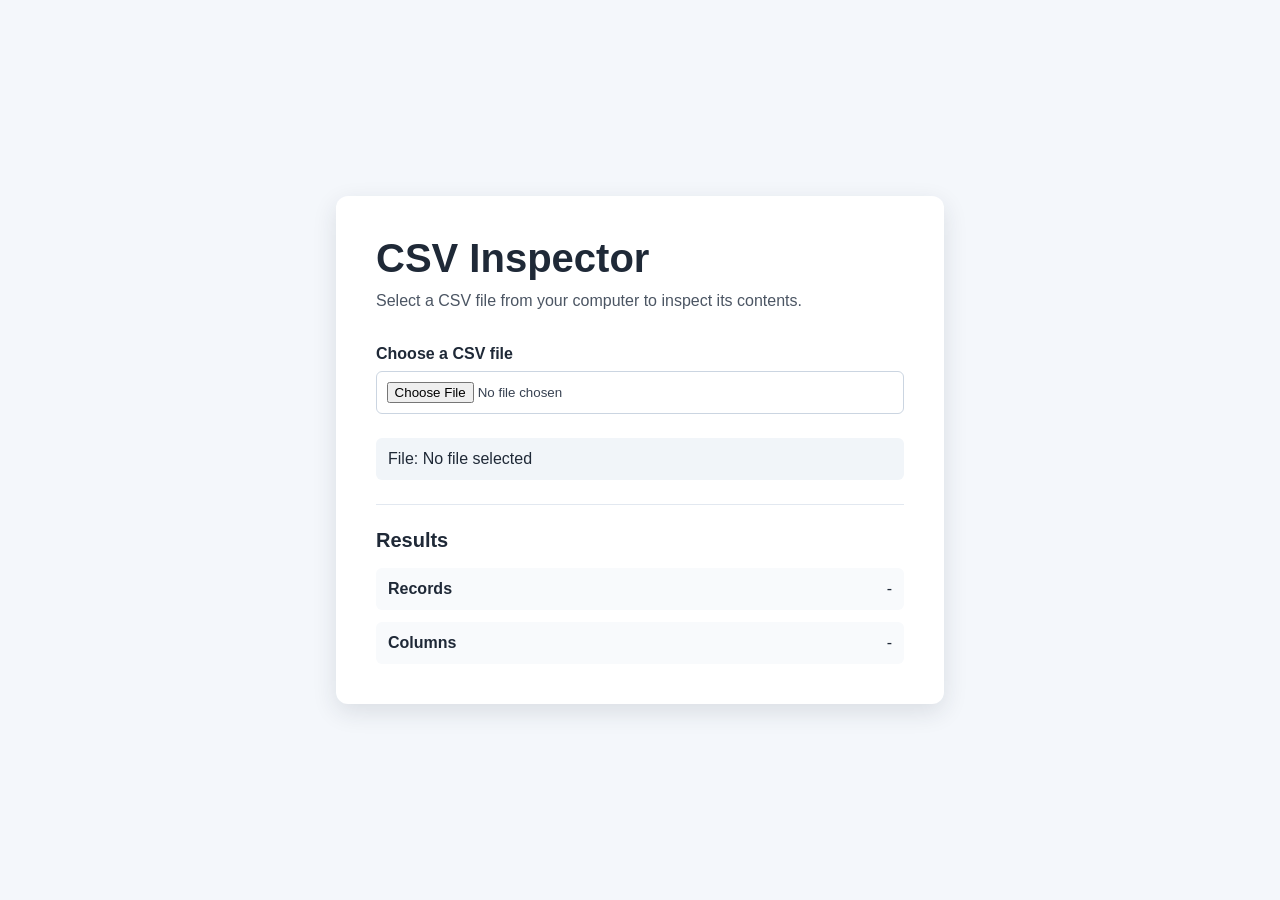
==== index.html @ 4749a12d "chore: initialize CSV Inspector project" ====
<!doctype html>
<html lang="en">
  <head>
    <meta charset="UTF-8" />
    <meta name="viewport" content="width=device-width, initial-scale=1.0" />
    <title>CSV Inspector</title>
    <link rel="stylesheet" href="css/styles.css" />
  </head>
  <body>
    <main class="inspector">
      <section class="inspector-card" aria-labelledby="page-title">
        <header>
          <h1 id="page-title">CSV Inspector</h1>
          <p>
            Select a CSV file from your computer to inspect its contents.
          </p>
        </header>

        <form>
          <label for="csv-file">Choose a CSV file</label>
          <input id="csv-file" name="csv-file" type="file" accept=".csv,text/csv" />
        </form>

        <p class="file-name" aria-live="polite">File: No file selected</p>

        <section class="results" aria-labelledby="results-title">
          <h2 id="results-title">Results</h2>
          <dl>
            <div>
              <dt>Records</dt>
              <dd>-</dd>
            </div>
            <div>
              <dt>Columns</dt>
              <dd>-</dd>
            </div>
          </dl>
        </section>
      </section>
    </main>

    <script src="js/app.js"></script>
  </body>
</html>
---- css/styles.css ----
* {
  box-sizing: border-box;
}

body {
  min-width: 320px;
  min-height: 100vh;
  margin: 0;
  display: grid;
  place-items: center;
  padding: 1.5rem;
  background: #f4f7fb;
  color: #1f2937;
  font-family: Arial, sans-serif;
}

.inspector {
  width: min(100%, 38rem);
}

.inspector-card {
  padding: clamp(1.5rem, 5vw, 2.5rem);
  border-radius: 0.75rem;
  background: #ffffff;
  box-shadow: 0 0.5rem 1.5rem rgb(31 41 55 / 12%);
}

h1,
h2,
p {
  margin-top: 0;
}

h1 {
  margin-bottom: 0.5rem;
  font-size: clamp(2rem, 6vw, 2.5rem);
}

header p {
  margin-bottom: 2rem;
  color: #4b5563;
  line-height: 1.5;
}

form {
  display: grid;
  gap: 0.5rem;
}

label {
  font-weight: 700;
}

input[type='file'] {
  width: 100%;
  padding: 0.6rem;
  border: 1px solid #cbd5e1;
  border-radius: 0.375rem;
  background: #ffffff;
  color: #374151;
}

.file-name {
  margin: 1.5rem 0;
  padding: 0.75rem;
  border-radius: 0.375rem;
  background: #f1f5f9;
}

.results {
  border-top: 1px solid #e2e8f0;
  padding-top: 1.5rem;
}

h2 {
  margin-bottom: 1rem;
  font-size: 1.25rem;
}

dl {
  margin: 0;
  display: grid;
  gap: 0.75rem;
}

dl div {
  display: flex;
  justify-content: space-between;
  padding: 0.75rem;
  border-radius: 0.375rem;
  background: #f8fafc;
}

dt {
  font-weight: 700;
}

dd {
  margin: 0;
}
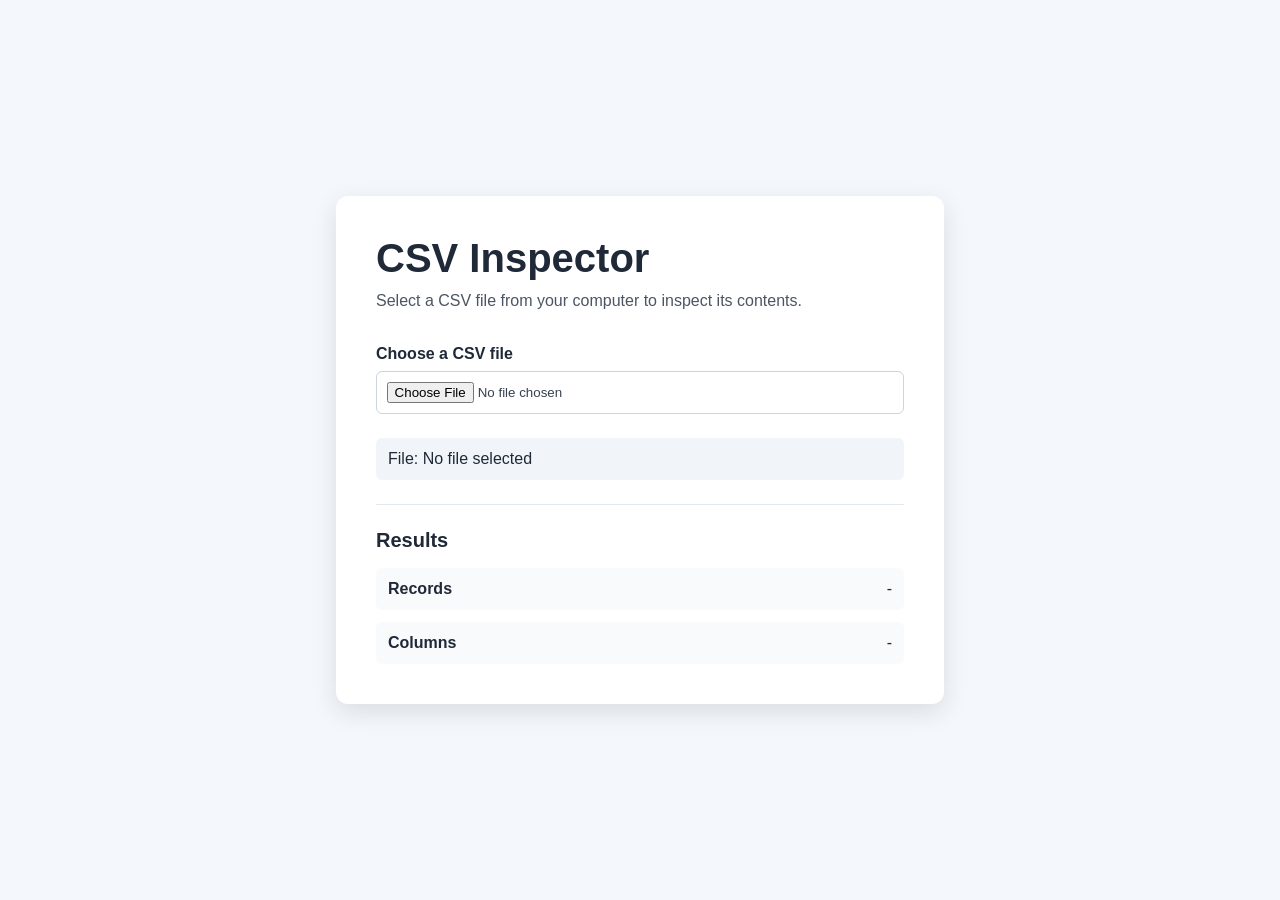
==== commit 7a97d056: "feat: count CSV records" ====
--- a/index.html
+++ b/index.html
@@ -28,7 +28,7 @@
           <dl>
             <div>
               <dt>Records</dt>
-              <dd>-</dd>
+              <dd id="record-count">-</dd>
             </div>
             <div>
               <dt>Columns</dt>
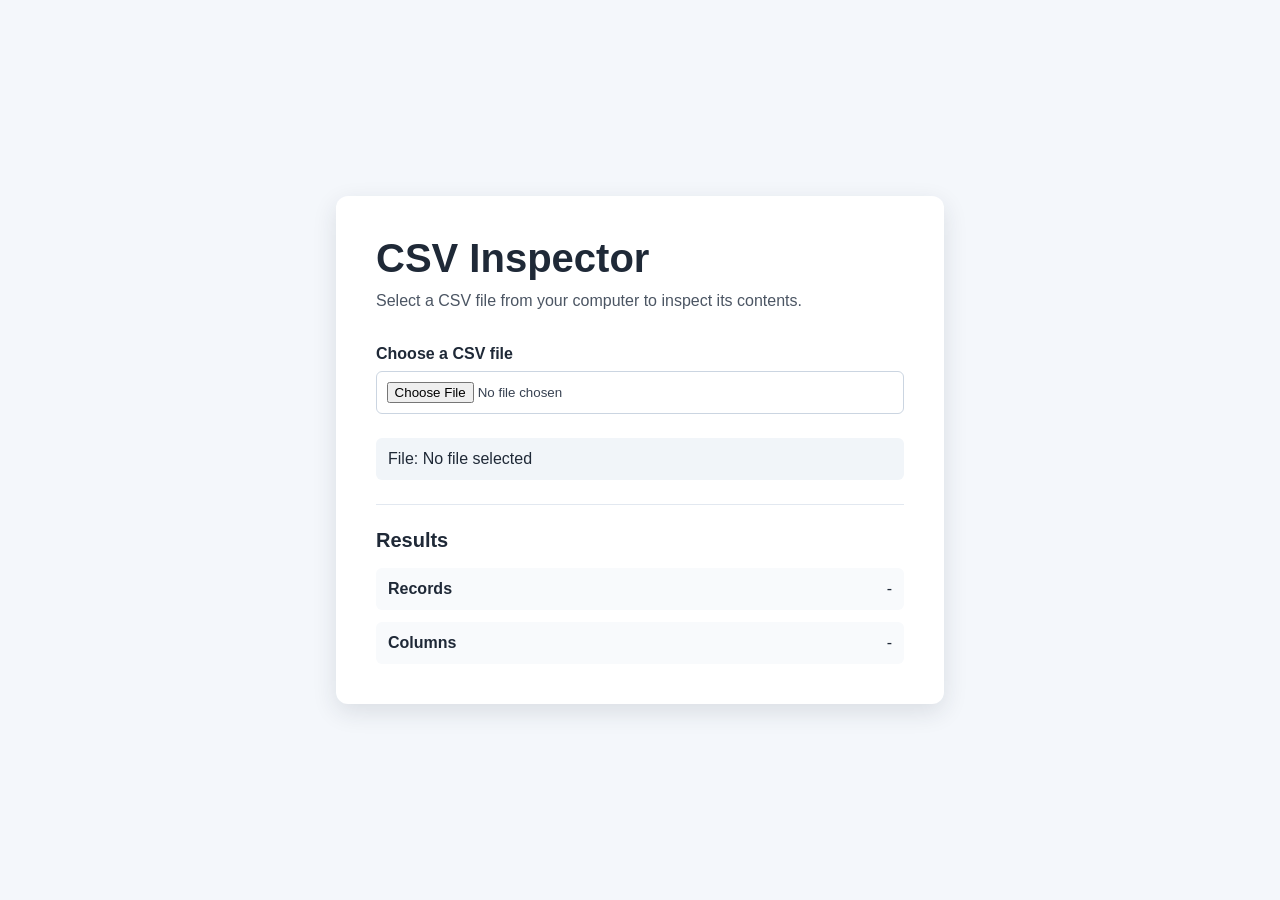
==== commit e792629e: "test: add CSV counting test coverage" ====
--- a/index.html
+++ b/index.html
@@ -32,13 +32,14 @@
             </div>
             <div>
               <dt>Columns</dt>
-              <dd>-</dd>
+              <dd id="column-count">-</dd>
             </div>
           </dl>
         </section>
       </section>
     </main>
 
+    <script src="js/csv-counting.js"></script>
     <script src="js/app.js"></script>
   </body>
 </html>
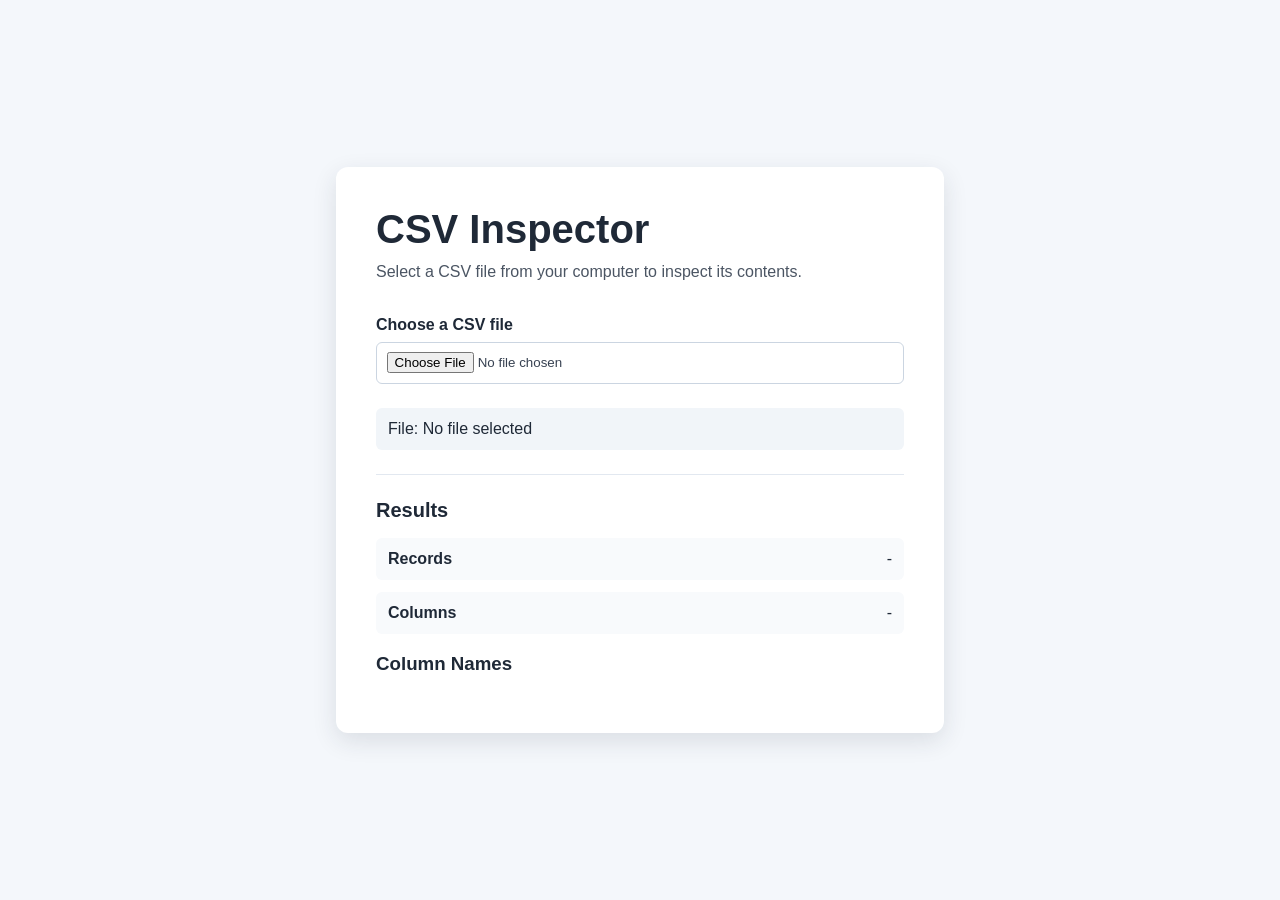
==== commit 8c14c343: "feat:display CSV column names" ====
--- a/index.html
+++ b/index.html
@@ -35,6 +35,11 @@
               <dd id="column-count">-</dd>
             </div>
           </dl>
+
+          <section aria-labelledby="column-names-title">
+            <h3 id="column-names-title">Column Names</h3>
+            <ul id="column-names" aria-live="polite"></ul>
+          </section>
         </section>
       </section>
     </main>
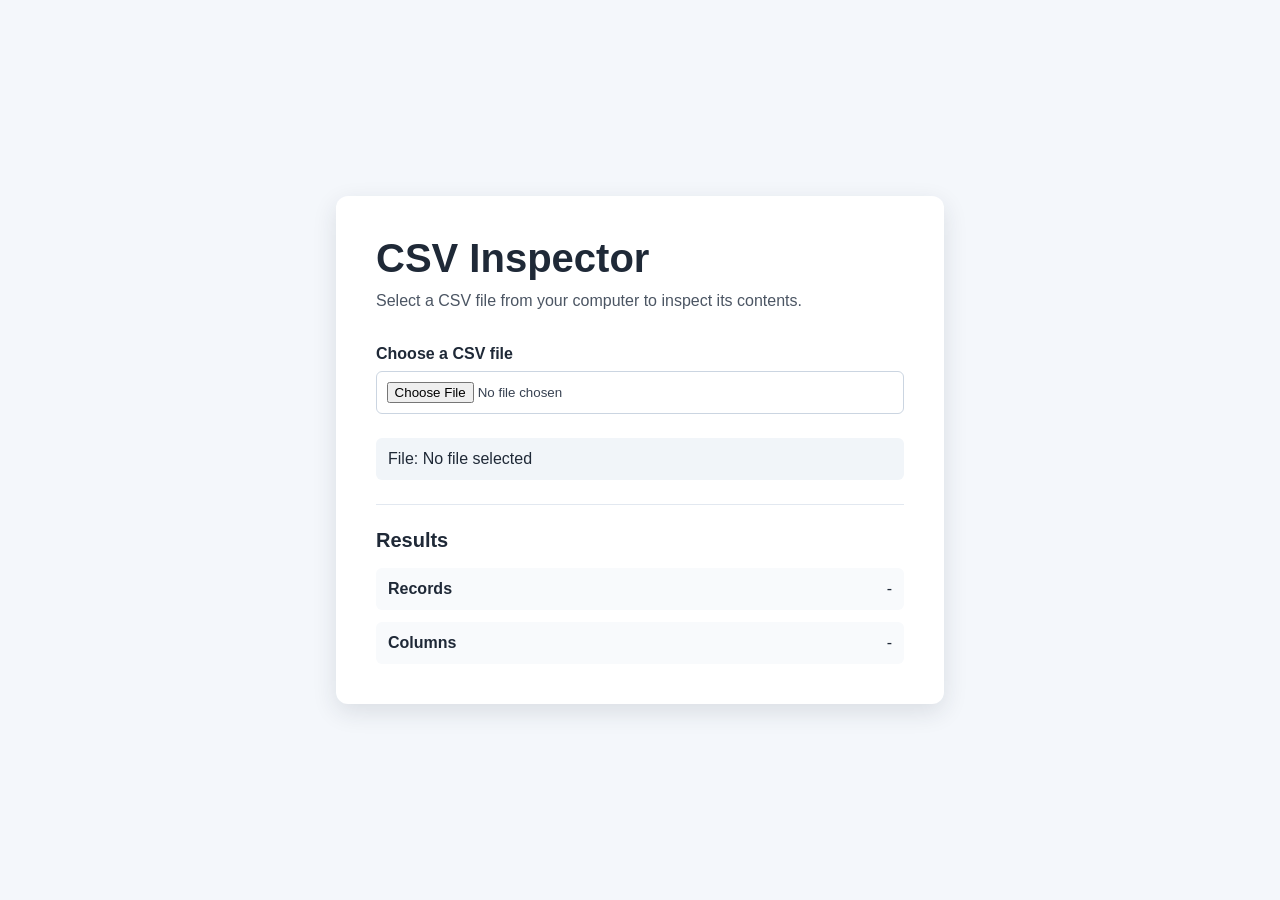
==== commit 3d606a43: "fix: refine CSV column name handling" ====
--- a/index.html
+++ b/index.html
@@ -36,7 +36,7 @@
             </div>
           </dl>
 
-          <section aria-labelledby="column-names-title">
+          <section id="column-names-section" aria-labelledby="column-names-title" hidden>
             <h3 id="column-names-title">Column Names</h3>
             <ul id="column-names" aria-live="polite"></ul>
           </section>
